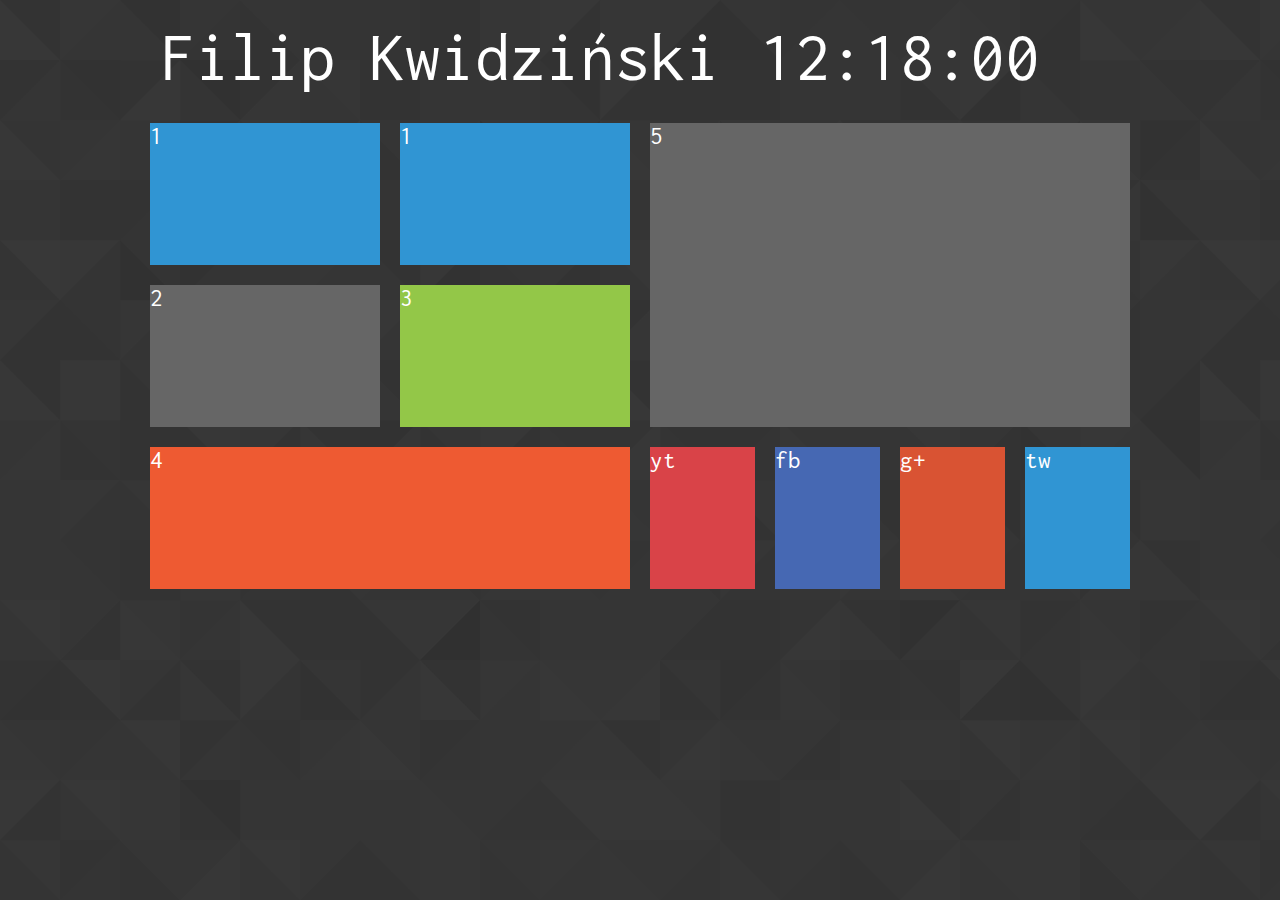
==== layout.html @ 8840e1ef "Back to the start point" ====
<!Doctype HTML>
<html lang="pl">
    <head>
        <meta charset="utf-8" />
        <meta http-equiv="X-UA-Compatible" content="IE=edge,chrome=1" />

        <title>Business Cards</title>

        <style>
            @import url('https://fonts.googleapis.com/css?family=Inconsolata:700&subset=latin-ext');
        </style>
        <link rel="stylesheet" href="style.css" type="text/css" />
    </head>
    <body>   
        <div id="container">
            <div class="rectangle">
                <div id="logo">Filip Kwidziński</div>
                <div id="clock">12:18:00</div>
                <div style="clear: both"></div>
            </div>
            <div class="square">
                <div class="tile1">1</div>
                <div class="tile1">1</div>
                <div style="clear: both"></div>
                <div class="tile2">2</div>
                <div class="tile3">3</div>
                <div style="clear: both"></div>
                <div class="tile4">4</div>
            </div>
            <div class="square">
                <div class="tile5">5</div>

                <div class="yt">yt</div>
                <div class="fb">fb</div>
                <div class="gplus">g+</div>
                <div class="tw">tw</div>
                <div style="clear: both"></div>

            </div>
            <div style="clear: both"></div>
        </div>
    </body>
</html>
---- style.css ----
body{
    background-image: url("footer_lodyas.png");
    color: #fff;
    font-family: 'Inconsolata', monospace;
    font-size: 25px;
}

#container{
    width: 1000px;
    margin-left: auto;
    margin-right: auto;
}

.rectangle{
    width: 960px;
    margin: 20px;
}

#logo{
    float: left;
    font-size: 70px;
    width: 600px;
}

#clock{
    float: left;
    font-size: 70px;
}

.square{
    width: 50%;
    float: left;
}

.tile1{
    margin: 10px;
    width: 230px;
    height: 142px;
    background-color: #3095d3;
    float: left;
}

.tile1:hover{
    background-color: #2084c2;
}

.tile2{
    margin: 10px;
    width: 230px;
    height: 142px;
    background-color: #666;
    float: left;
}

.tile2:hover{
    background-color: #555;
}


.tile3{
    margin: 10px;
    width: 230px;
    height: 142px;
    background-color: #93c748;
    float: left;
}

.tile3:hover{
    background-color: #82b637;
}


.tile4{
    margin: 10px;
    width: 480px;
    height: 142px;
    background-color: #ee5a32;
}

.tile5{
    margin: 10px;
    width: 480px;
    height: 304px;
    background-color: #666;
}

.yt{
    margin: 10px;
    width: 105px;
    height: 142px;
    background-color: #d94348;
    float: left;
}

.yt:hover{
    background-color: #c83237;
}

.fb{
    margin: 10px;
    width: 105px;
    height: 142px;
    background-color: #4668b3;
    float: left;
}

.fb:hover{
    background-color: #3557a2;
}

.gplus{
    margin: 10px;
    width: 105px;
    height: 142px;
    background-color: #d95333;
    float: left;
}

.gplus:hover{
    background-color: #c84222;
}

.tw{
    margin: 10px;
    width: 105px;
    height: 142px;
    background-color: #3095d3;
    float: left;
}

.tw:hover{
    background-color: #2084c2;
}
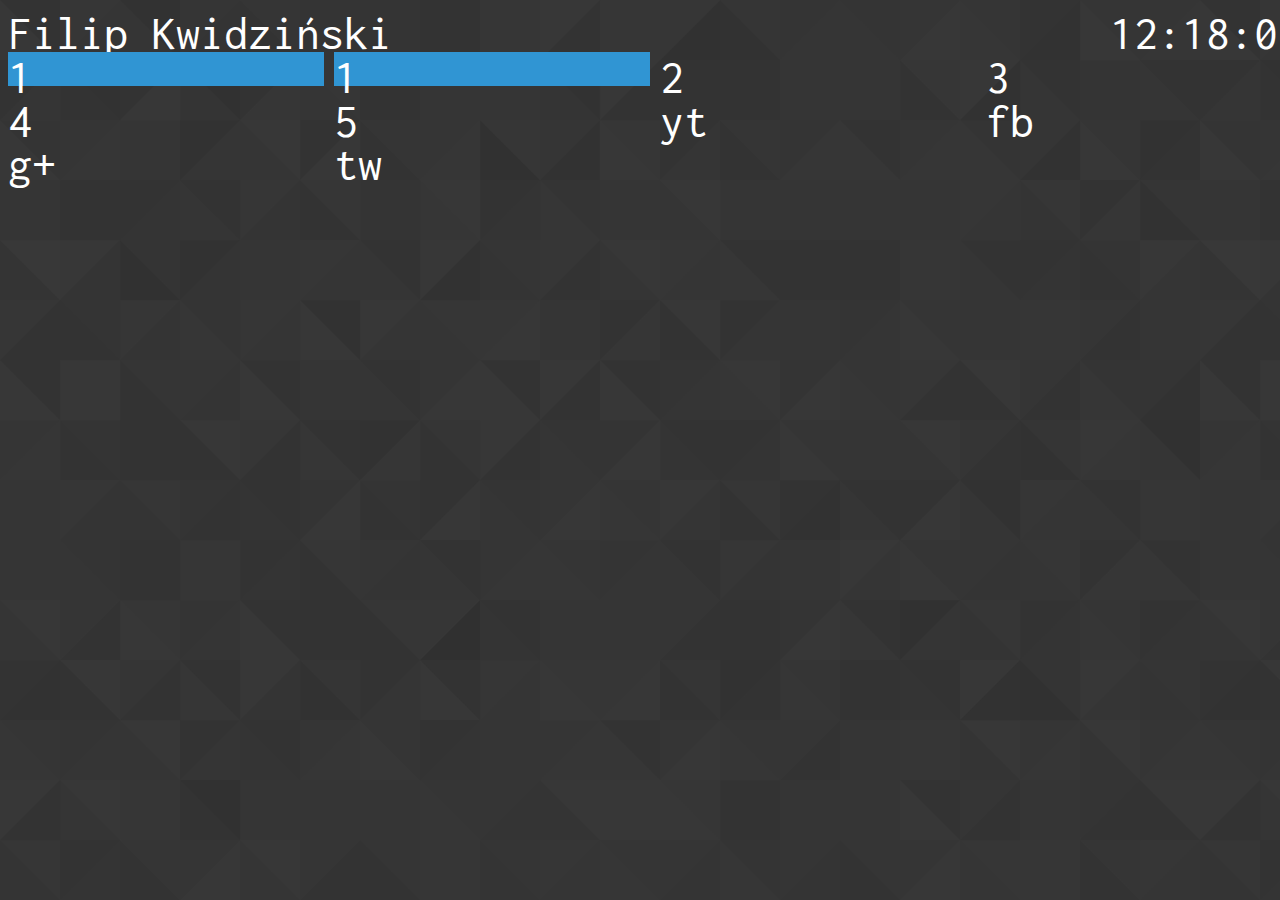
==== commit cc200f68: "Adding Responsive" ====
--- a/layout.html
+++ b/layout.html
@@ -9,35 +9,24 @@
         <style>
             @import url('https://fonts.googleapis.com/css?family=Inconsolata:700&subset=latin-ext');
         </style>
-        <link rel="stylesheet" href="style.css" type="text/css" />
+        <link rel="stylesheet" href="main.css" type="text/css" />
     </head>
     <body>   
-        <div id="container">
-            <div class="rectangle">
-                <div id="logo">Filip Kwidziński</div>
-                <div id="clock">12:18:00</div>
-                <div style="clear: both"></div>
-            </div>
-            <div class="square">
-                <div class="tile1">1</div>
-                <div class="tile1">1</div>
-                <div style="clear: both"></div>
-                <div class="tile2">2</div>
-                <div class="tile3">3</div>
-                <div style="clear: both"></div>
-                <div class="tile4">4</div>
-            </div>
-            <div class="square">
-                <div class="tile5">5</div>
+        <div class="rectangle">
+            <div>Filip Kwidziński</div>
+            <div>12:18:00</div>
+        </div>
+        
+        <div class="tile1">1</div>
+        <div class="tile1">1</div>
+        <div class="tile2">2</div>
+        <div class="tile3">3</div>
+        <div class="tile4">4</div>
+        <div class="tile5">5</div>
 
-                <div class="yt">yt</div>
-                <div class="fb">fb</div>
-                <div class="gplus">g+</div>
-                <div class="tw">tw</div>
-                <div style="clear: both"></div>
-
-            </div>
-            <div style="clear: both"></div>
-        </div>
+        <div class="yt">yt</div>
+        <div class="fb">fb</div>
+        <div class="gplus">g+</div>
+        <div class="tw">tw</div>
     </body>
 </html>--- a/main.css
+++ b/main.css
@@ -0,0 +1,26 @@
+body{
+    background-image: url("footer_lodyas.png");
+    color: #fff;
+    font-family: 'Inconsolata', monospace;
+    font-size: 3em;
+
+    display: grid;
+    grid-template-columns: [Line1] 25% [Line2] 25% [Line3] 25% [Line1] 25% [Line4];
+    grid-template-rows: 12.5% 12.5% 12.5% 12.5% 12.5% 12.5% 12.5% 12.5%;
+    grid-column-gap: 10px;
+    grid-row-gap: 10px;
+}
+.rectangle{
+    grid-column-start: Line1;
+    grid-column-end: Line4;
+    display: flex;
+    justify-content: space-between;
+}
+.tile1{
+    
+    background-color: #3095d3;
+}
+
+.tile1:hover{
+    background-color: #2084c2;
+}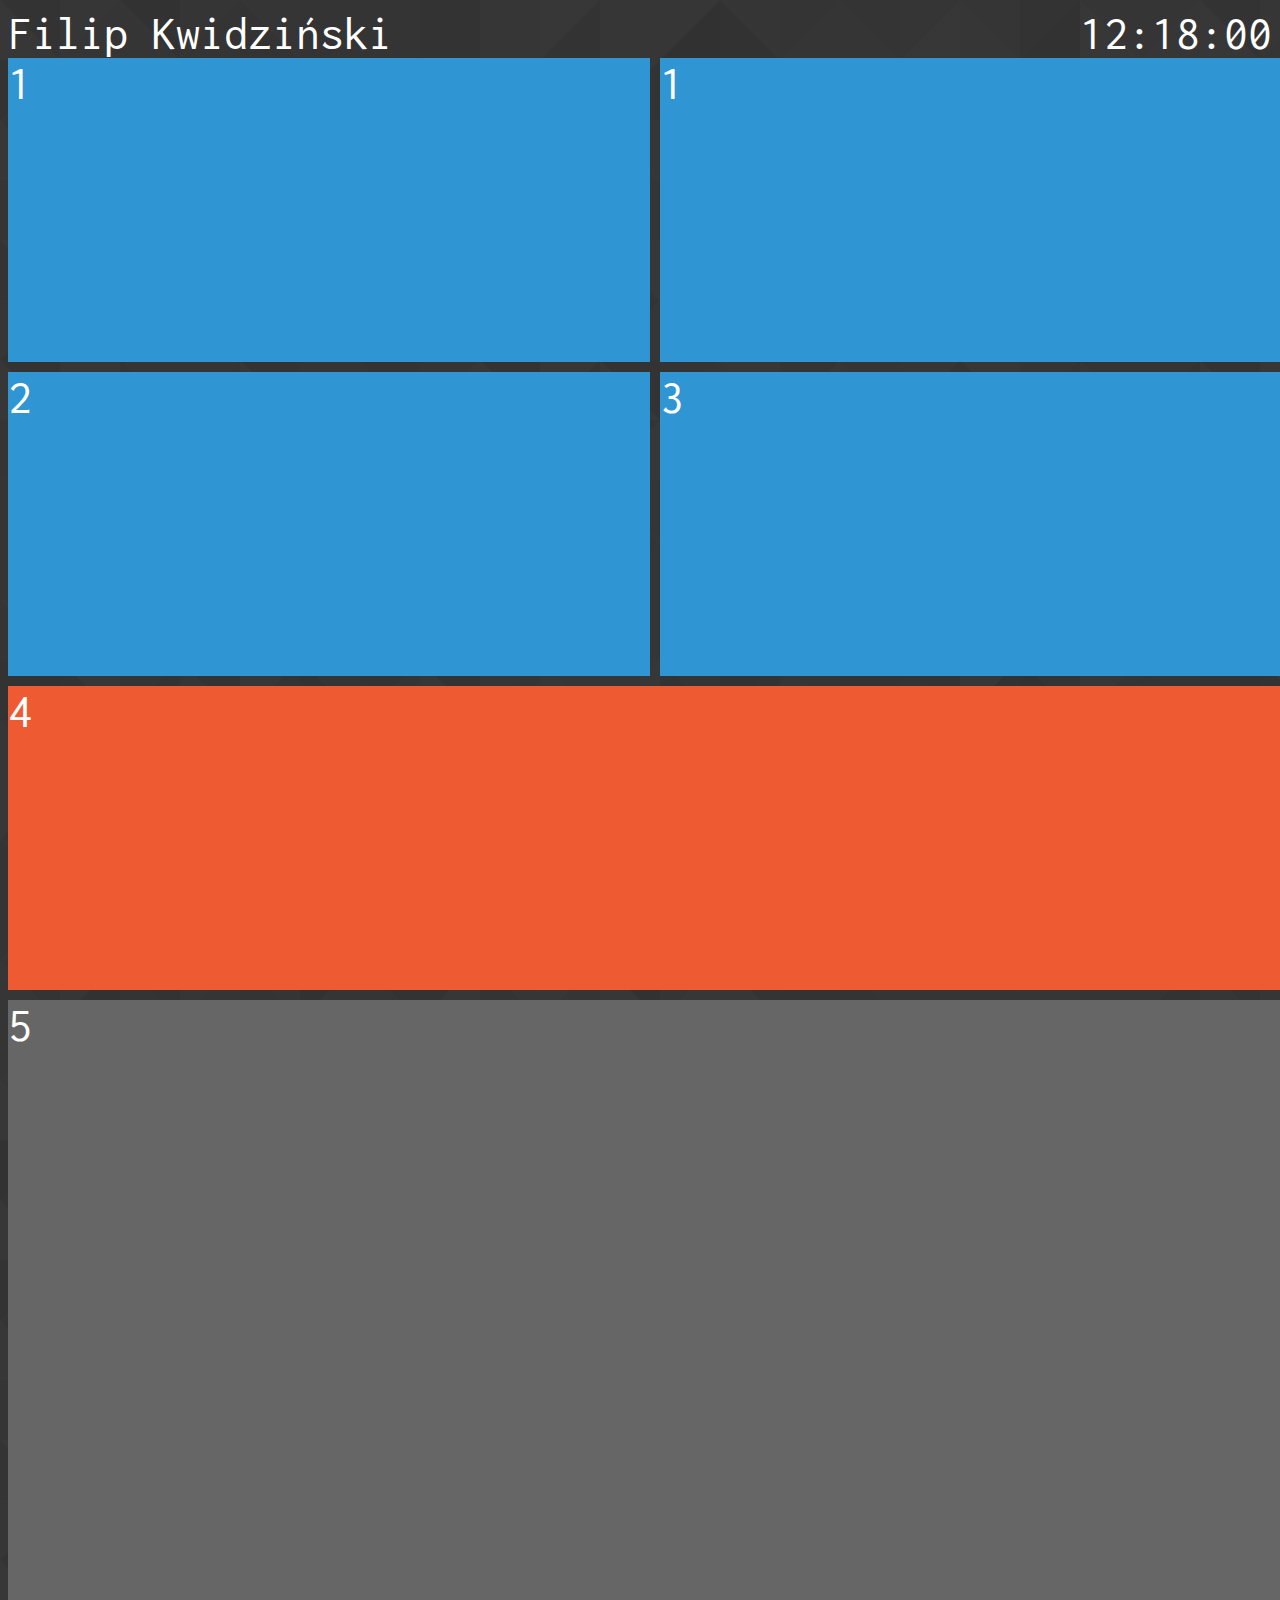
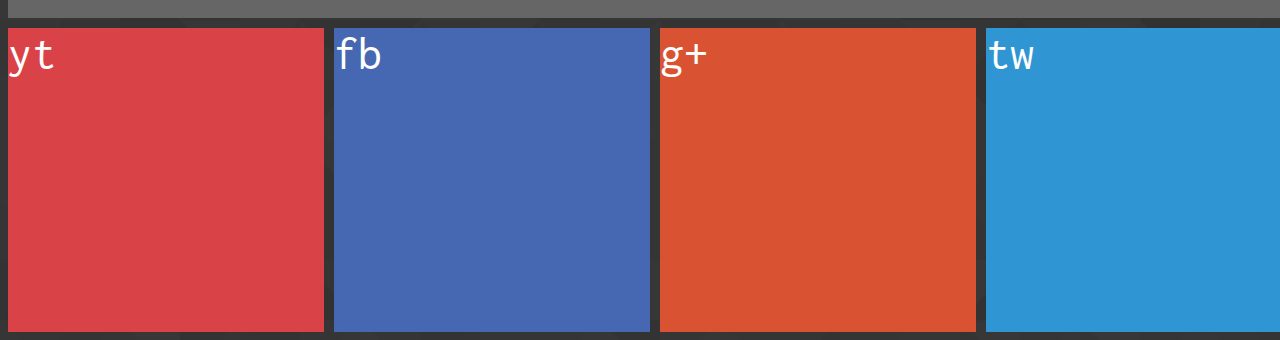
==== commit 82152234: "Phone layout" ====
--- a/layout.html
+++ b/layout.html
@@ -11,22 +11,26 @@
         </style>
         <link rel="stylesheet" href="main.css" type="text/css" />
     </head>
-    <body>   
-        <div class="rectangle">
-            <div>Filip Kwidziński</div>
-            <div>12:18:00</div>
-        </div>
+    <body>
+        <div class="container">
+            <div class="rectangle">
+                <span>Filip Kwidziński</span>
+                <span>12:18:00</span>      
+            </div>
+            
+            <div class="grid">                        
+                <div class="tile1">1</div>
+                <div class="tile1">1</div>
+                <div class="tile1">2</div>
+                <div class="tile1">3</div>
+                <div class="tile4">4</div>
+                <div class="tile5">5</div>
         
-        <div class="tile1">1</div>
-        <div class="tile1">1</div>
-        <div class="tile2">2</div>
-        <div class="tile3">3</div>
-        <div class="tile4">4</div>
-        <div class="tile5">5</div>
-
-        <div class="yt">yt</div>
-        <div class="fb">fb</div>
-        <div class="gplus">g+</div>
-        <div class="tw">tw</div>
+                <div class="yt">yt</div>
+                <div class="fb">fb</div>
+                <div class="gplus">g+</div>
+                <div class="tw">tw</div>
+            </div>          
+        </div>      
     </body>
 </html>--- a/main.css
+++ b/main.css
@@ -3,24 +3,67 @@
     color: #fff;
     font-family: 'Inconsolata', monospace;
     font-size: 3em;
-
+}
+.grid{
     display: grid;
     grid-template-columns: [Line1] 25% [Line2] 25% [Line3] 25% [Line1] 25% [Line4];
-    grid-template-rows: 12.5% 12.5% 12.5% 12.5% 12.5% 12.5% 12.5% 12.5%;
+    grid-auto-rows: 304px;
     grid-column-gap: 10px;
     grid-row-gap: 10px;
 }
+.container{
+    margin: 0px;
+}
 .rectangle{
-    grid-column-start: Line1;
-    grid-column-end: Line4;
     display: flex;
     justify-content: space-between;
 }
-.tile1{
-    
+.tile1{    
     background-color: #3095d3;
+    grid-column: auto / span 2
 }
 
 .tile1:hover{
     background-color: #2084c2;
+}
+.tile4{
+    background-color: #ee5a32;
+    grid-column: auto / span 4;
+}
+
+.tile5{
+    background-color: #666;
+    grid-column: auto / span 4;
+    grid-row: auto / span 2;
+}
+.yt{
+    background-color: #d94348;
+}
+
+.yt:hover{
+    background-color: #c83237;
+}
+
+.fb{
+    background-color: #4668b3;
+}
+
+.fb:hover{
+    background-color: #3557a2;
+}
+
+.gplus{
+    background-color: #d95333;
+}
+
+.gplus:hover{
+    background-color: #c84222;
+}
+
+.tw{
+    background-color: #3095d3;
+}
+
+.tw:hover{
+    background-color: #2084c2;
 }